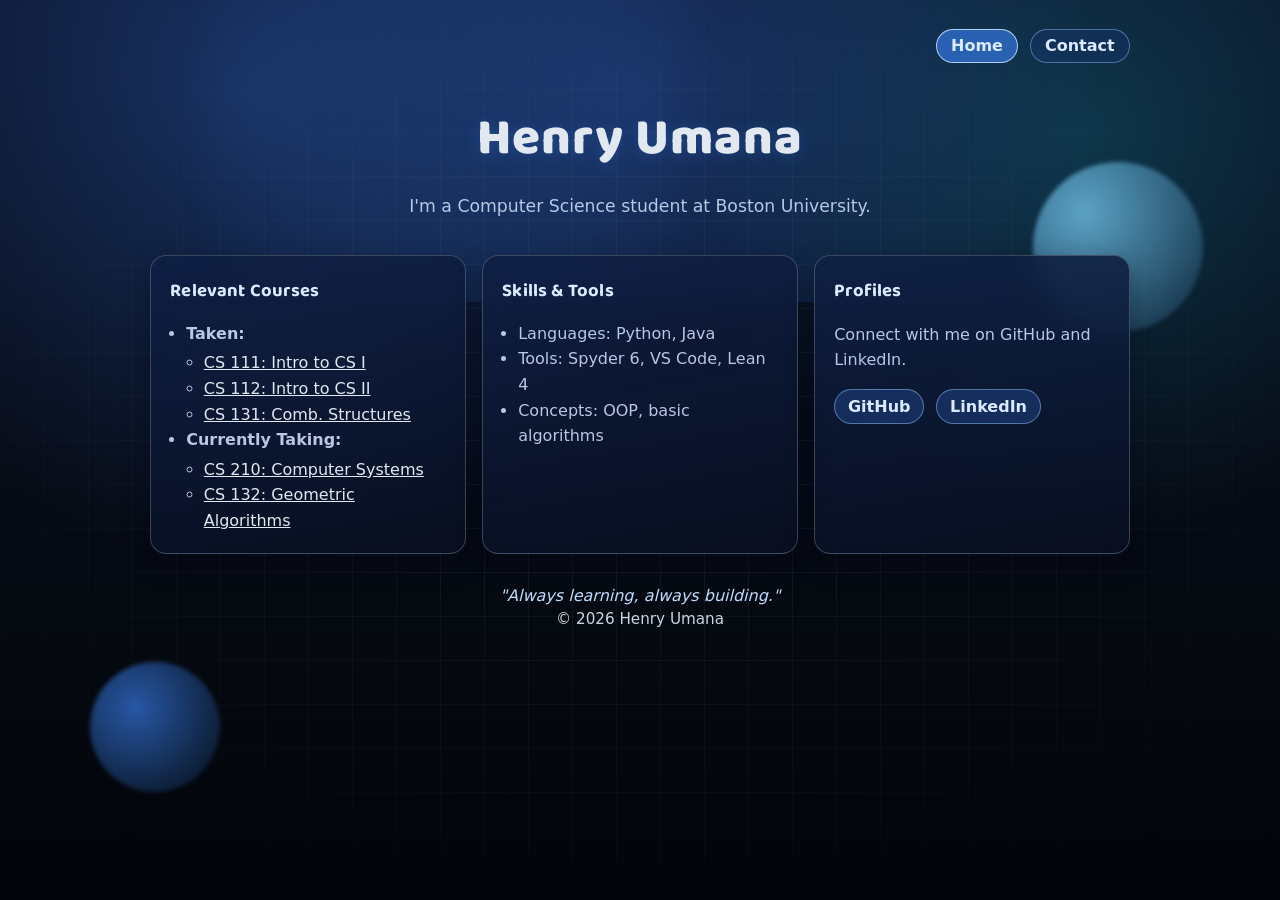
==== index.html @ ffb22b92 "Update current and completed courses" ====
<!DOCTYPE html>
<html lang="en">
  <head>
    <meta charset="UTF-8" />
    <meta name="viewport" content="width=device-width, initial-scale=1.0" />
    <title>Henry Umana</title>
    <meta name="description" content="Henry Umana — personal website and contact page." />
    <meta property="og:type" content="website" />
    <meta property="og:site_name" content="Henry Umana" />
    <meta property="og:title" content="Henry Umana" />
    <meta property="og:description" content="Computer Science student website, courses, skills, and contact information." />
    <meta property="og:url" content="https://henrymumana.github.io/" />
    <meta property="og:image" content="https://henrymumana.github.io/banner-preview.svg" />
    <meta property="og:image:alt" content="Stylized blue banner that reads Henry Umana" />
    <meta name="twitter:card" content="summary_large_image" />
    <meta name="twitter:title" content="Henry Umana" />
    <meta name="twitter:description" content="Computer Science student website, courses, skills, and contact information." />
    <meta name="twitter:image" content="https://henrymumana.github.io/banner-preview.svg" />
    <link rel="canonical" href="https://henrymumana.github.io/" />
    <script>
      if (window.location.pathname.endsWith('/index.html')) {
        const cleanPath = window.location.pathname.replace(/\/index\.html$/, '/');
        window.location.replace(`${window.location.origin}${cleanPath}${window.location.search}${window.location.hash}`);
      }
    </script>
    <link rel="stylesheet" href="styles.css" />
    <link rel="icon" type="image/svg+xml" href="favicon.svg" />
  </head>
  <body>
    <div class="background-glow" aria-hidden="true"></div>
    <div class="grid-overlay" aria-hidden="true"></div>
    <div class="floating-orb orb-one" aria-hidden="true"></div>
    <div class="floating-orb orb-two" aria-hidden="true"></div>

    <main class="container">
      <header class="top-bar top-bar-right">
        <nav aria-label="Primary navigation" class="top-nav">
          <ul class="tabs">
            <li><a class="active" href="https://henrymumana.github.io/">Home</a></li>
            <li><a href="contact.html">Contact</a></li>
          </ul>
        </nav>
      </header>


      <section class="hero" id="home">
        <h1>Henry Umana</h1>
        <p class="intro">
          I'm a Computer Science student at Boston University.
        </p>
      </section>

      <section class="card-grid" aria-label="Highlights">
        <article class="card">
          <h2>Relevant Courses</h2>
          <ul>
            <li>
              <strong>Taken:</strong>
              <ul>
                <li>
                  <a
                    href="https://www.bu.edu/academics/cas/courses/cas-cs-111/"
                    target="_blank"
                    rel="noreferrer"
                  >
                    CS 111: Intro to CS I
                  </a>
                </li>
                <li>
                  <a
                    href="https://www.bu.edu/academics/cas/courses/cas-cs-112/"
                    target="_blank"
                    rel="noreferrer"
                  >
                    CS 112: Intro to CS II
                  </a>
                </li>
                <li>
                  <a
                    href="https://www.bu.edu/academics/cas/courses/cas-cs-131/"
                    target="_blank"
                    rel="noreferrer"
                  >
                    CS 131: Comb. Structures
                  </a>
                </li>
              </ul>
            </li>
            <li>
              <strong>Currently Taking:</strong>
              <ul>
                <li>
                  <a
                    href="https://www.bu.edu/academics/cas/courses/cas-cs-210/"
                    target="_blank"
                    rel="noreferrer"
                  >
                    CS 210: Computer Systems
                  </a>
                </li>
                <li>
                  <a
                    href="https://www.bu.edu/academics/cas/courses/cas-cs-132/"
                    target="_blank"
                    rel="noreferrer"
                  >
                    CS 132: Geometric Algorithms
                  </a>
                </li>
              </ul>
            </li>
          </ul>
        </article>

        <article class="card">
          <h2>Skills &amp; Tools</h2>
          <ul>
            <li>Languages: Python, Java</li>
            <li>Tools: Spyder 6, VS Code, Lean 4</li>
            <li>Concepts: OOP, basic algorithms</li>
          </ul>
        </article>

        <article class="card">
          <h2>Profiles</h2>
          <p>
            Connect with me on GitHub and LinkedIn.
          </p>
          <div class="links">
            <a href="https://github.com/henrymumana" target="_blank" rel="noreferrer">GitHub</a>
            <a href="https://www.linkedin.com/in/henryumana/" target="_blank" rel="noreferrer">LinkedIn</a>
          </div>
        </article>
      </section>

      <footer class="site-footer">
        <p class="tagline">"Always learning, always building."</p>
        <p class="copyright">&copy; 2026 Henry Umana</p>
      </footer>
    </main>
  </body>
</html>
---- styles.css ----
@import url("https://fonts.googleapis.com/css2?family=Baloo+2:wght@600;700;800&display=swap");

:root {
  --bg: #050910;
  --bg-soft: #0f1f3d;
  --card: rgba(9, 16, 35, 0.76);
  --text: #e2e8f0;
  --muted: #b8c7e5;
  --blue: #3b82f6;
  --blue-soft: #7fb2ff;
  --border: rgba(148, 163, 184, 0.35);
}

* {
  box-sizing: border-box;
}

html {
  scroll-behavior: smooth;
  min-height: 100%;
  background:
    radial-gradient(circle at 20% 10%, rgba(59, 130, 246, 0.3), transparent 36%),
    radial-gradient(circle at 85% 15%, rgba(34, 211, 238, 0.2), transparent 30%),
    linear-gradient(180deg, #0a1025 0%, var(--bg) 70%, #02040a 100%);
  background-color: var(--bg);
}

body {
  margin: 0;
  min-height: 100vh;
  font-family: Inter, system-ui, -apple-system, Segoe UI, Roboto, sans-serif;
  color: var(--text);
  background:
    radial-gradient(circle at 20% 10%, rgba(59, 130, 246, 0.3), transparent 36%),
    radial-gradient(circle at 85% 15%, rgba(34, 211, 238, 0.2), transparent 30%),
    linear-gradient(180deg, #0a1025 0%, var(--bg) 70%, #02040a 100%);
  background-color: var(--bg);
  position: relative;
  overflow-x: hidden;
}

.background-glow {
  position: fixed;
  inset: -12% 0 auto;
  height: 410px;
  background: radial-gradient(circle, rgba(59, 130, 246, 0.32) 0%, rgba(59, 130, 246, 0) 70%);
  pointer-events: none;
}

.grid-overlay {
  position: fixed;
  inset: 0;
  background-image:
    linear-gradient(rgba(148, 163, 184, 0.08) 1px, transparent 1px),
    linear-gradient(90deg, rgba(148, 163, 184, 0.08) 1px, transparent 1px);
  background-size: 44px 44px;
  mask-image: radial-gradient(ellipse at center, black 30%, transparent 85%);
  pointer-events: none;
}

.floating-orb {
  position: fixed;
  border-radius: 50%;
  filter: blur(2px);
  pointer-events: none;
  animation: drift 12s ease-in-out infinite;
}

.orb-one {
  width: 170px;
  height: 170px;
  right: 6vw;
  top: 18vh;
  background: radial-gradient(circle at 30% 30%, rgba(125, 211, 252, 0.7), rgba(37, 99, 235, 0.05));
}

.orb-two {
  width: 130px;
  height: 130px;
  left: 7vw;
  bottom: 12vh;
  animation-delay: -4s;
  background: radial-gradient(circle at 35% 35%, rgba(59, 130, 246, 0.65), rgba(14, 116, 144, 0.05));
}

@keyframes drift {
  0%,
  100% {
    transform: translateY(0px) translateX(0px);
  }

  50% {
    transform: translateY(-14px) translateX(8px);
  }
}

.container {
  width: min(980px, 92vw);
  margin: 0 auto;
  padding: 1.8rem 0 3rem;
  position: relative;
  z-index: 1;
}

.top-bar {
  display: flex;
  align-items: center;
  margin-bottom: 2.2rem;
}

.top-bar-right {
  justify-content: flex-end;
}

.top-nav {
  display: flex;
  justify-content: flex-end;
  width: 100%;
}

.tabs {
  list-style: none;
  display: flex;
  gap: 0.7rem;
  margin: 0;
  padding: 0;
}

.tabs a {
  display: inline-block;
  text-decoration: none;
  color: #dbeafe;
  border: 1px solid rgba(147, 197, 253, 0.45);
  border-radius: 999px;
  padding: 0.4rem 0.9rem;
  font-weight: 600;
  background: rgba(30, 58, 138, 0.25);
  transition: background 0.2s ease, transform 0.2s ease;
}

.tabs a:hover {
  background: rgba(59, 130, 246, 0.42);
  transform: translateY(-1px);
}

.tabs a.active {
  background: rgba(59, 130, 246, 0.6);
  border-color: rgba(191, 219, 254, 0.9);
}



.hero {
  text-align: center;
  margin-bottom: 2.2rem;
}

.compact-hero {
  margin-bottom: 1.2rem;
}

.kicker {
  color: var(--blue-soft);
  font-weight: 600;
  letter-spacing: 0.03em;
}

h1 {
  margin: 0.5rem auto 0.8rem;
  font-size: clamp(2rem, 5vw, 3.2rem);
  max-width: 840px;
  font-family: "Baloo 2", "Trebuchet MS", "Segoe UI", sans-serif;
  font-weight: 800;
  letter-spacing: 0.02em;
  text-shadow: 0 2px 16px rgba(59, 130, 246, 0.25);
}

h2 {
  font-family: "Baloo 2", "Trebuchet MS", "Segoe UI", sans-serif;
  font-weight: 700;
  letter-spacing: 0.01em;
}

.intro {
  margin: 0 auto;
  max-width: 730px;
  line-height: 1.6;
  color: var(--muted);
  font-size: 1.08rem;
}

.card-grid {
  display: grid;
  gap: 1rem;
  grid-template-columns: repeat(auto-fit, minmax(240px, 1fr));
  margin-bottom: 1.2rem;
}

.card {
  background: linear-gradient(170deg, rgba(15, 31, 68, 0.9), var(--card));
  border: 1px solid var(--border);
  border-radius: 16px;
  padding: 1.2rem;
  backdrop-filter: blur(10px);
  box-shadow: 0 10px 25px rgba(2, 6, 23, 0.35);
}

.card h2 {
  margin-top: 0;
  color: #dbeafe;
  font-size: 1.15rem;
}

.card ul {
  padding-left: 1rem;
  margin: 0;
  color: var(--muted);
  line-height: 1.6;
}

.card ul ul {
  margin-top: 0.25rem;
  padding-left: 1.1rem;
}

.card a {
  color: #e2e8f0;
}

.card a:hover {
  color: #93c5fd;
}

.card p {
  color: var(--muted);
  line-height: 1.6;
}

.links {
  display: flex;
  gap: 0.75rem;
  flex-wrap: wrap;
}

.links a {
  display: inline-block;
  color: #dbeafe;
  background: rgba(59, 130, 246, 0.22);
  border: 1px solid rgba(147, 197, 253, 0.5);
  border-radius: 999px;
  padding: 0.45rem 0.8rem;
  text-decoration: none;
  font-weight: 600;
}

.links a:hover {
  background: rgba(59, 130, 246, 0.35);
}

.contact {
  margin-top: 1.4rem;
}

.contact-form {
  display: grid;
  gap: 0.7rem;
}

.contact-form label {
  font-weight: 600;
  color: #dbeafe;
}

.contact-form input,
.contact-form textarea {
  width: 100%;
  padding: 0.65rem 0.8rem;
  border-radius: 10px;
  border: 1px solid rgba(148, 163, 184, 0.5);
  background: rgba(15, 23, 42, 0.7);
  color: var(--text);
  font: inherit;
}

.contact-form input:focus,
.contact-form textarea:focus {
  outline: 2px solid rgba(96, 165, 250, 0.6);
  outline-offset: 1px;
}

.contact-form button {
  margin-top: 0.4rem;
  justify-self: start;
  border: 1px solid rgba(147, 197, 253, 0.55);
  color: #e0f2fe;
  background: linear-gradient(135deg, rgba(37, 99, 235, 0.9), rgba(29, 78, 216, 0.75));
  font: inherit;
  font-weight: 700;
  border-radius: 999px;
  padding: 0.55rem 1.1rem;
  cursor: pointer;
}

.contact-form button:hover {
  filter: brightness(1.08);
}

.form-note {
  margin-bottom: 0;
  font-size: 0.9rem;
}

code {
  background: rgba(148, 163, 184, 0.17);
  border-radius: 5px;
  padding: 0.1rem 0.3rem;
}

.site-footer {
  text-align: center;
  margin-top: 2rem;
  color: #bfdbfe;
}

.site-footer .tagline {
  font-style: italic;
  margin-bottom: 0.35rem;
}

.site-footer .copyright {
  margin: 0;
  font-style: normal;
  color: #cbd5e1;
  font-size: 0.95rem;
}

@media (max-width: 680px) {
  .top-bar-right {
    justify-content: center;
  }

  .tabs {
    width: 100%;
    justify-content: center;
  }
}
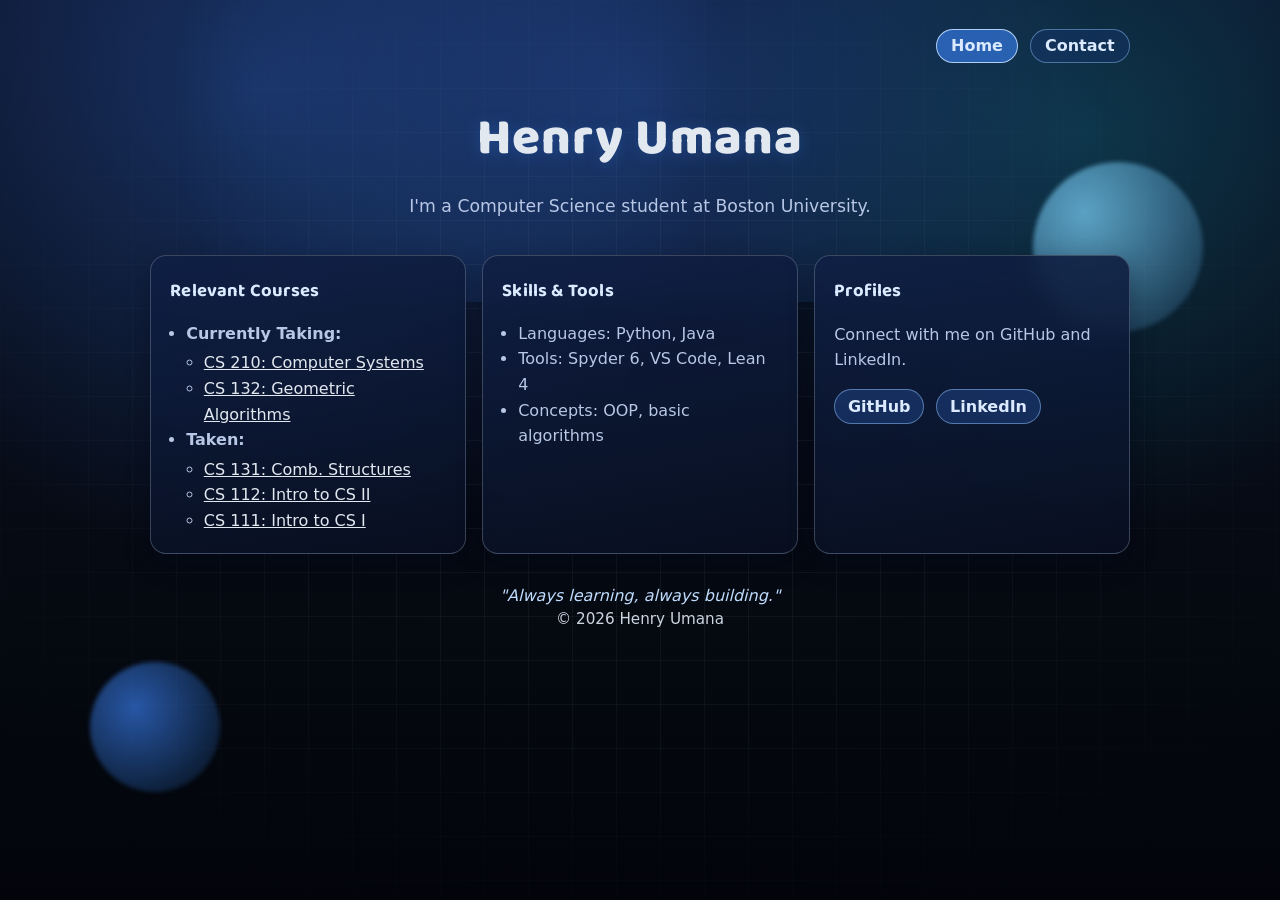
==== commit c820805b: "Update course status ordering" ====
--- a/index.html
+++ b/index.html
@@ -55,38 +55,6 @@
           <h2>Relevant Courses</h2>
           <ul>
             <li>
-              <strong>Taken:</strong>
-              <ul>
-                <li>
-                  <a
-                    href="https://www.bu.edu/academics/cas/courses/cas-cs-111/"
-                    target="_blank"
-                    rel="noreferrer"
-                  >
-                    CS 111: Intro to CS I
-                  </a>
-                </li>
-                <li>
-                  <a
-                    href="https://www.bu.edu/academics/cas/courses/cas-cs-112/"
-                    target="_blank"
-                    rel="noreferrer"
-                  >
-                    CS 112: Intro to CS II
-                  </a>
-                </li>
-                <li>
-                  <a
-                    href="https://www.bu.edu/academics/cas/courses/cas-cs-131/"
-                    target="_blank"
-                    rel="noreferrer"
-                  >
-                    CS 131: Comb. Structures
-                  </a>
-                </li>
-              </ul>
-            </li>
-            <li>
               <strong>Currently Taking:</strong>
               <ul>
                 <li>
@@ -105,6 +73,38 @@
                     rel="noreferrer"
                   >
                     CS 132: Geometric Algorithms
+                  </a>
+                </li>
+              </ul>
+            </li>
+            <li>
+              <strong>Taken:</strong>
+              <ul>
+                <li>
+                  <a
+                    href="https://www.bu.edu/academics/cas/courses/cas-cs-131/"
+                    target="_blank"
+                    rel="noreferrer"
+                  >
+                    CS 131: Comb. Structures
+                  </a>
+                </li>
+                <li>
+                  <a
+                    href="https://www.bu.edu/academics/cas/courses/cas-cs-112/"
+                    target="_blank"
+                    rel="noreferrer"
+                  >
+                    CS 112: Intro to CS II
+                  </a>
+                </li>
+                <li>
+                  <a
+                    href="https://www.bu.edu/academics/cas/courses/cas-cs-111/"
+                    target="_blank"
+                    rel="noreferrer"
+                  >
+                    CS 111: Intro to CS I
                   </a>
                 </li>
               </ul>
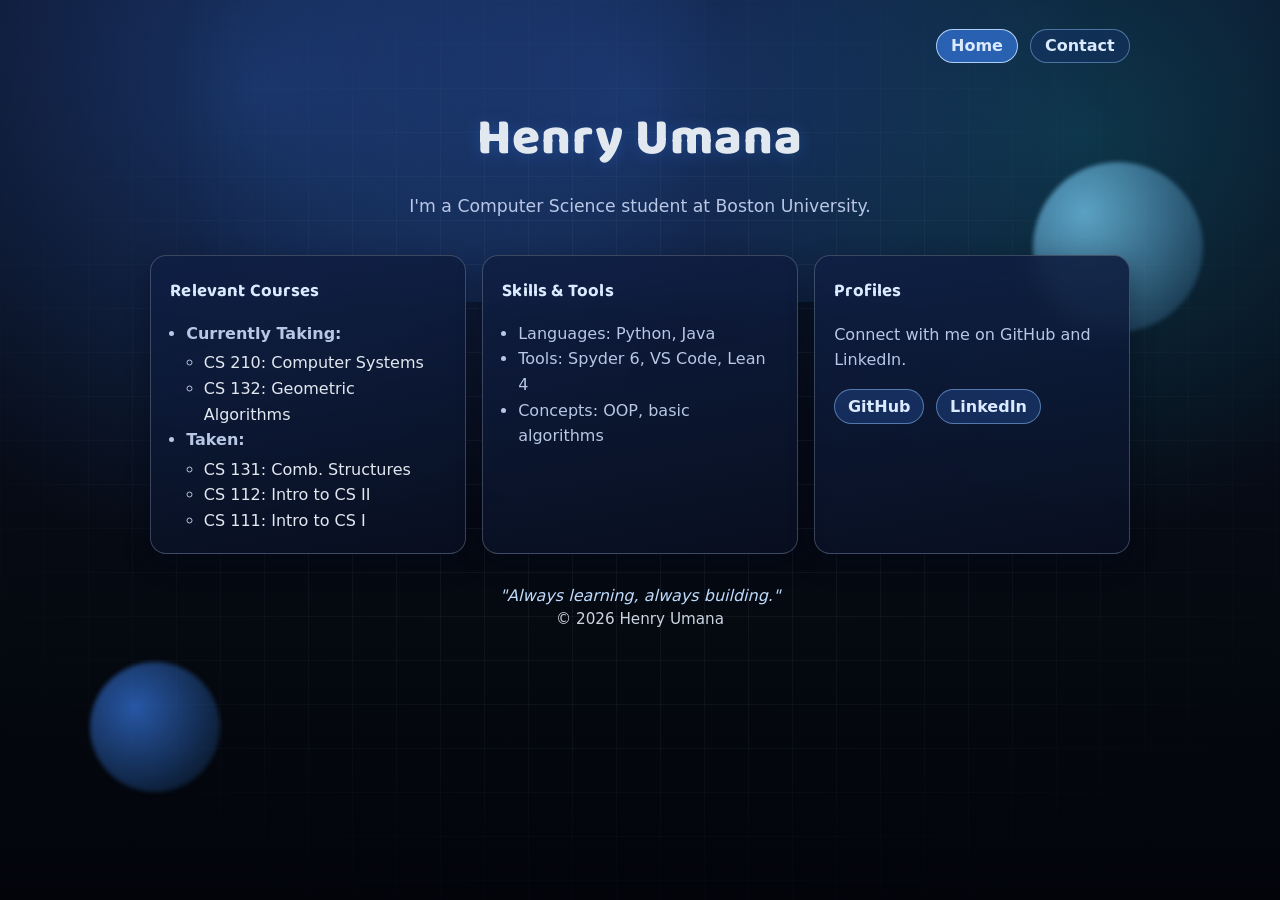
==== commit 41cf649d: "Remove underlines from course links" ====
--- a/index.html
+++ b/index.html
@@ -51,7 +51,7 @@
       </section>
 
       <section class="card-grid" aria-label="Highlights">
-        <article class="card">
+        <article class="card courses">
           <h2>Relevant Courses</h2>
           <ul>
             <li>
--- a/styles.css
+++ b/styles.css
@@ -231,6 +231,10 @@
   color: #93c5fd;
 }
 
+.courses a {
+  text-decoration: none;
+}
+
 .card p {
   color: var(--muted);
   line-height: 1.6;
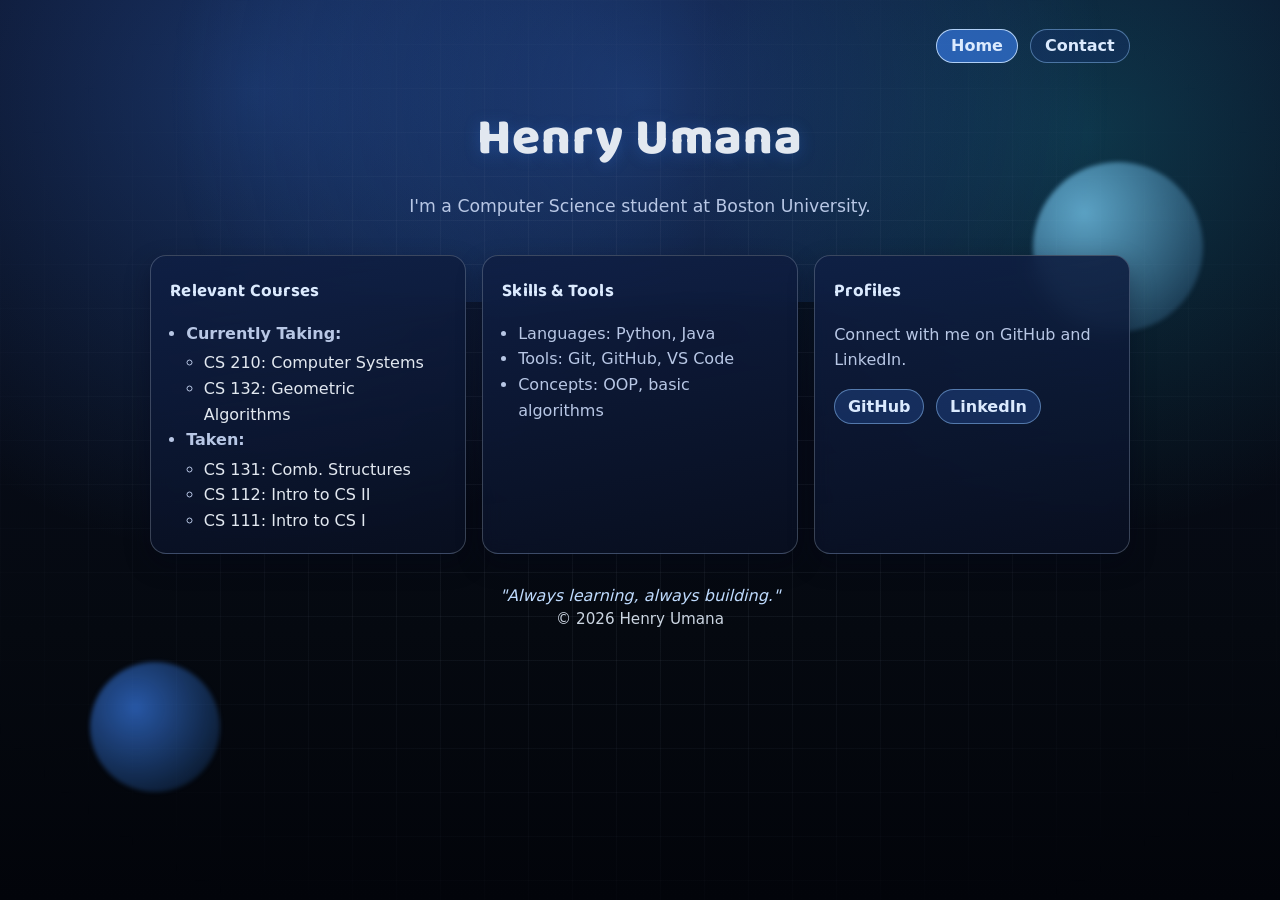
==== commit da33421c: "Update homepage tools list" ====
--- a/index.html
+++ b/index.html
@@ -116,7 +116,7 @@
           <h2>Skills &amp; Tools</h2>
           <ul>
             <li>Languages: Python, Java</li>
-            <li>Tools: Spyder 6, VS Code, Lean 4</li>
+            <li>Tools: Git, GitHub, VS Code</li>
             <li>Concepts: OOP, basic algorithms</li>
           </ul>
         </article>
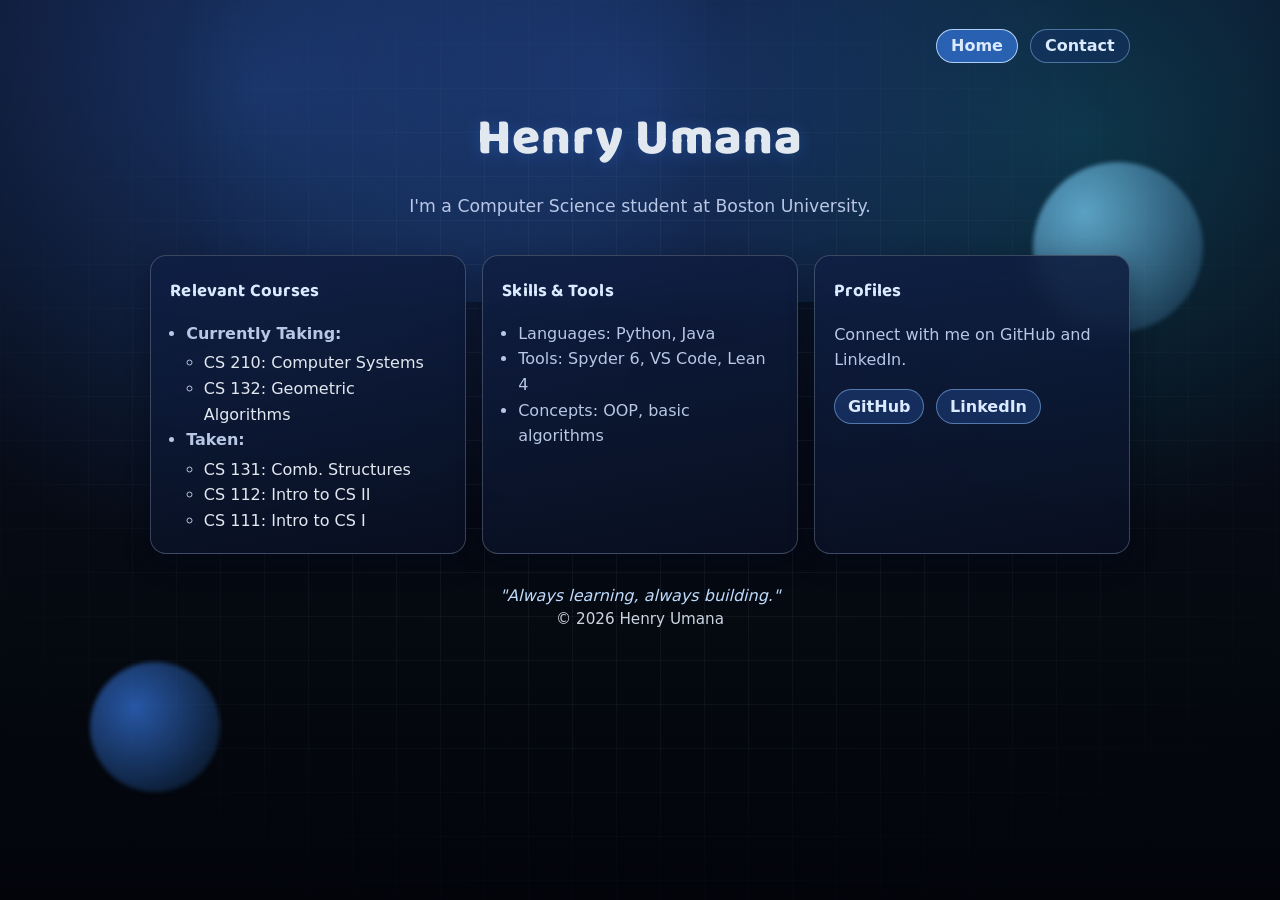
==== commit 8b3eae67: "Refresh the homepage stylesheet URL" ====
--- a/index.html
+++ b/index.html
@@ -23,7 +23,7 @@
         window.location.replace(`${window.location.origin}${cleanPath}${window.location.search}${window.location.hash}`);
       }
     </script>
-    <link rel="stylesheet" href="styles.css" />
+    <link rel="stylesheet" href="styles.css?v=2" />
     <link rel="icon" type="image/svg+xml" href="favicon.svg" />
   </head>
   <body>
@@ -116,7 +116,7 @@
           <h2>Skills &amp; Tools</h2>
           <ul>
             <li>Languages: Python, Java</li>
-            <li>Tools: Git, GitHub, VS Code</li>
+            <li>Tools: Spyder 6, VS Code, Lean 4</li>
             <li>Concepts: OOP, basic algorithms</li>
           </ul>
         </article>
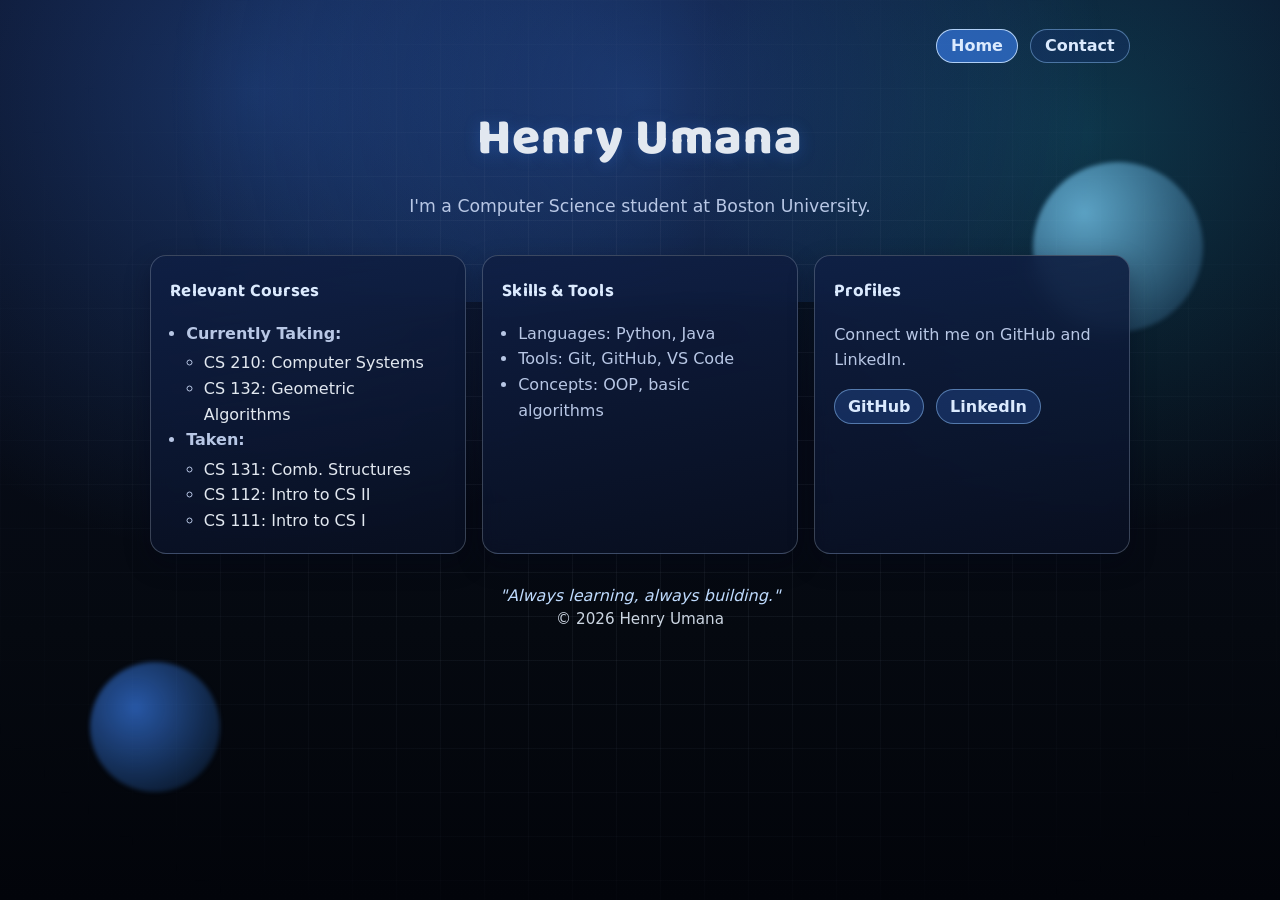
==== commit fa0e986f: "Merge pull request #32 from henrymumana/refresh-course-link-styles Refresh the homepage stylesheet U" ====
--- a/index.html
+++ b/index.html
@@ -116,7 +116,7 @@
           <h2>Skills &amp; Tools</h2>
           <ul>
             <li>Languages: Python, Java</li>
-            <li>Tools: Spyder 6, VS Code, Lean 4</li>
+            <li>Tools: Git, GitHub, VS Code</li>
             <li>Concepts: OOP, basic algorithms</li>
           </ul>
         </article>
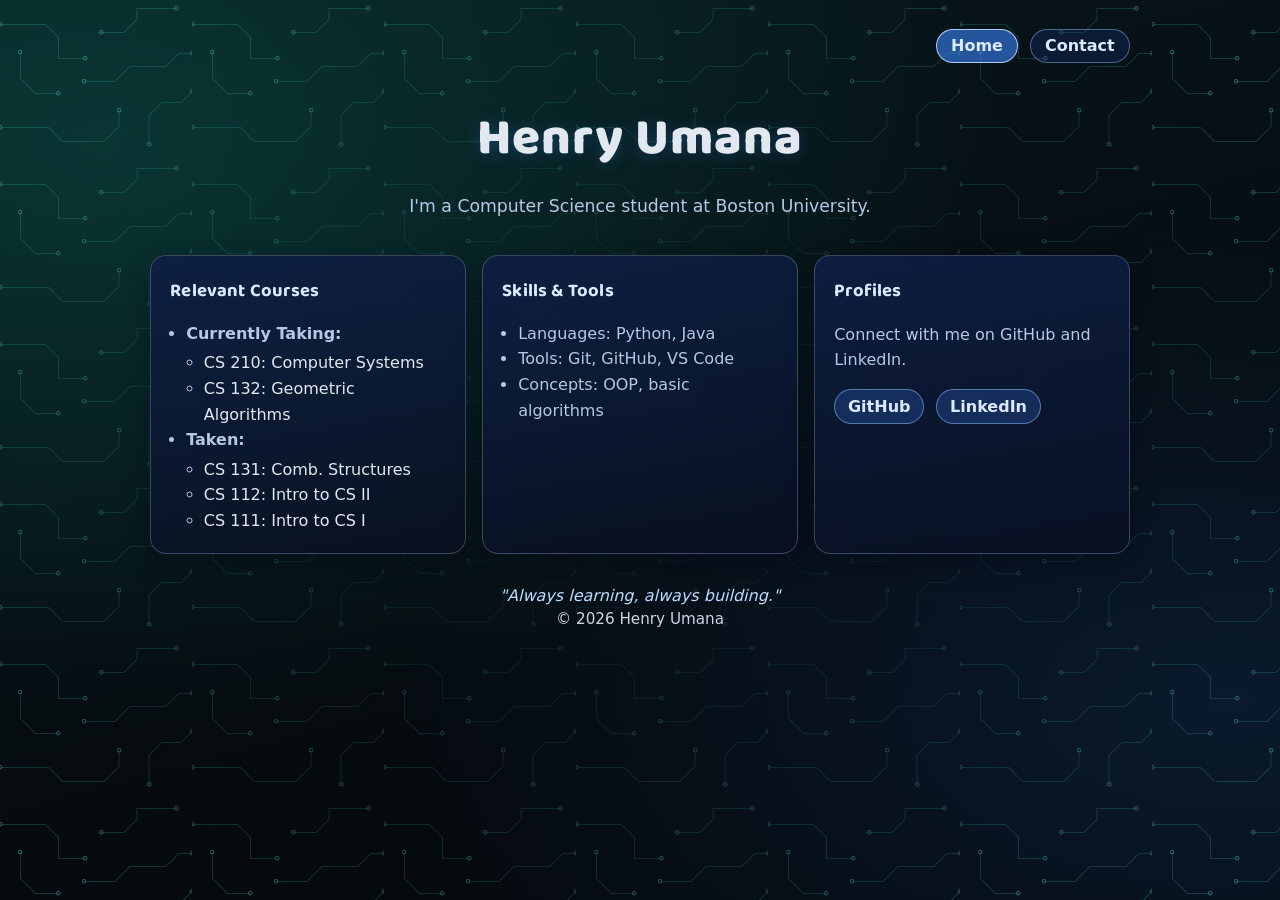
==== commit 3c4e854e: "Add a circuit-board background" ====
--- a/index.html
+++ b/index.html
@@ -23,14 +23,11 @@
         window.location.replace(`${window.location.origin}${cleanPath}${window.location.search}${window.location.hash}`);
       }
     </script>
-    <link rel="stylesheet" href="styles.css?v=2" />
+    <link rel="stylesheet" href="styles.css?v=3" />
     <link rel="icon" type="image/svg+xml" href="favicon.svg" />
   </head>
   <body>
-    <div class="background-glow" aria-hidden="true"></div>
-    <div class="grid-overlay" aria-hidden="true"></div>
-    <div class="floating-orb orb-one" aria-hidden="true"></div>
-    <div class="floating-orb orb-two" aria-hidden="true"></div>
+    <div class="circuit-pattern" aria-hidden="true"></div>
 
     <main class="container">
       <header class="top-bar top-bar-right">
--- a/styles.css
+++ b/styles.css
@@ -1,8 +1,7 @@
 @import url("https://fonts.googleapis.com/css2?family=Baloo+2:wght@600;700;800&display=swap");
 
 :root {
-  --bg: #050910;
-  --bg-soft: #0f1f3d;
+  --bg: #050a0e;
   --card: rgba(9, 16, 35, 0.76);
   --text: #e2e8f0;
   --muted: #b8c7e5;
@@ -18,10 +17,6 @@
 html {
   scroll-behavior: smooth;
   min-height: 100%;
-  background:
-    radial-gradient(circle at 20% 10%, rgba(59, 130, 246, 0.3), transparent 36%),
-    radial-gradient(circle at 85% 15%, rgba(34, 211, 238, 0.2), transparent 30%),
-    linear-gradient(180deg, #0a1025 0%, var(--bg) 70%, #02040a 100%);
   background-color: var(--bg);
 }
 
@@ -31,67 +26,20 @@
   font-family: Inter, system-ui, -apple-system, Segoe UI, Roboto, sans-serif;
   color: var(--text);
   background:
-    radial-gradient(circle at 20% 10%, rgba(59, 130, 246, 0.3), transparent 36%),
-    radial-gradient(circle at 85% 15%, rgba(34, 211, 238, 0.2), transparent 30%),
-    linear-gradient(180deg, #0a1025 0%, var(--bg) 70%, #02040a 100%);
-  background-color: var(--bg);
+    radial-gradient(ellipse at 8% 16%, rgba(13, 112, 99, 0.36), transparent 54%),
+    radial-gradient(ellipse at 96% 78%, rgba(20, 59, 109, 0.32), transparent 48%),
+    linear-gradient(165deg, #08171c, var(--bg) 72%);
   position: relative;
   overflow-x: hidden;
 }
 
-.background-glow {
-  position: fixed;
-  inset: -12% 0 auto;
-  height: 410px;
-  background: radial-gradient(circle, rgba(59, 130, 246, 0.32) 0%, rgba(59, 130, 246, 0) 70%);
-  pointer-events: none;
-}
-
-.grid-overlay {
+.circuit-pattern {
   position: fixed;
   inset: 0;
-  background-image:
-    linear-gradient(rgba(148, 163, 184, 0.08) 1px, transparent 1px),
-    linear-gradient(90deg, rgba(148, 163, 184, 0.08) 1px, transparent 1px);
-  background-size: 44px 44px;
-  mask-image: radial-gradient(ellipse at center, black 30%, transparent 85%);
   pointer-events: none;
-}
-
-.floating-orb {
-  position: fixed;
-  border-radius: 50%;
-  filter: blur(2px);
-  pointer-events: none;
-  animation: drift 12s ease-in-out infinite;
-}
-
-.orb-one {
-  width: 170px;
-  height: 170px;
-  right: 6vw;
-  top: 18vh;
-  background: radial-gradient(circle at 30% 30%, rgba(125, 211, 252, 0.7), rgba(37, 99, 235, 0.05));
-}
-
-.orb-two {
-  width: 130px;
-  height: 130px;
-  left: 7vw;
-  bottom: 12vh;
-  animation-delay: -4s;
-  background: radial-gradient(circle at 35% 35%, rgba(59, 130, 246, 0.65), rgba(14, 116, 144, 0.05));
-}
-
-@keyframes drift {
-  0%,
-  100% {
-    transform: translateY(0px) translateX(0px);
-  }
-
-  50% {
-    transform: translateY(-14px) translateX(8px);
-  }
+  background: url("circuit-pattern.png") repeat;
+  background-size: 192px 160px;
+  mask-image: radial-gradient(ellipse at center, rgba(0, 0, 0, 0.22) 20%, #000 88%);
 }
 
 .container {
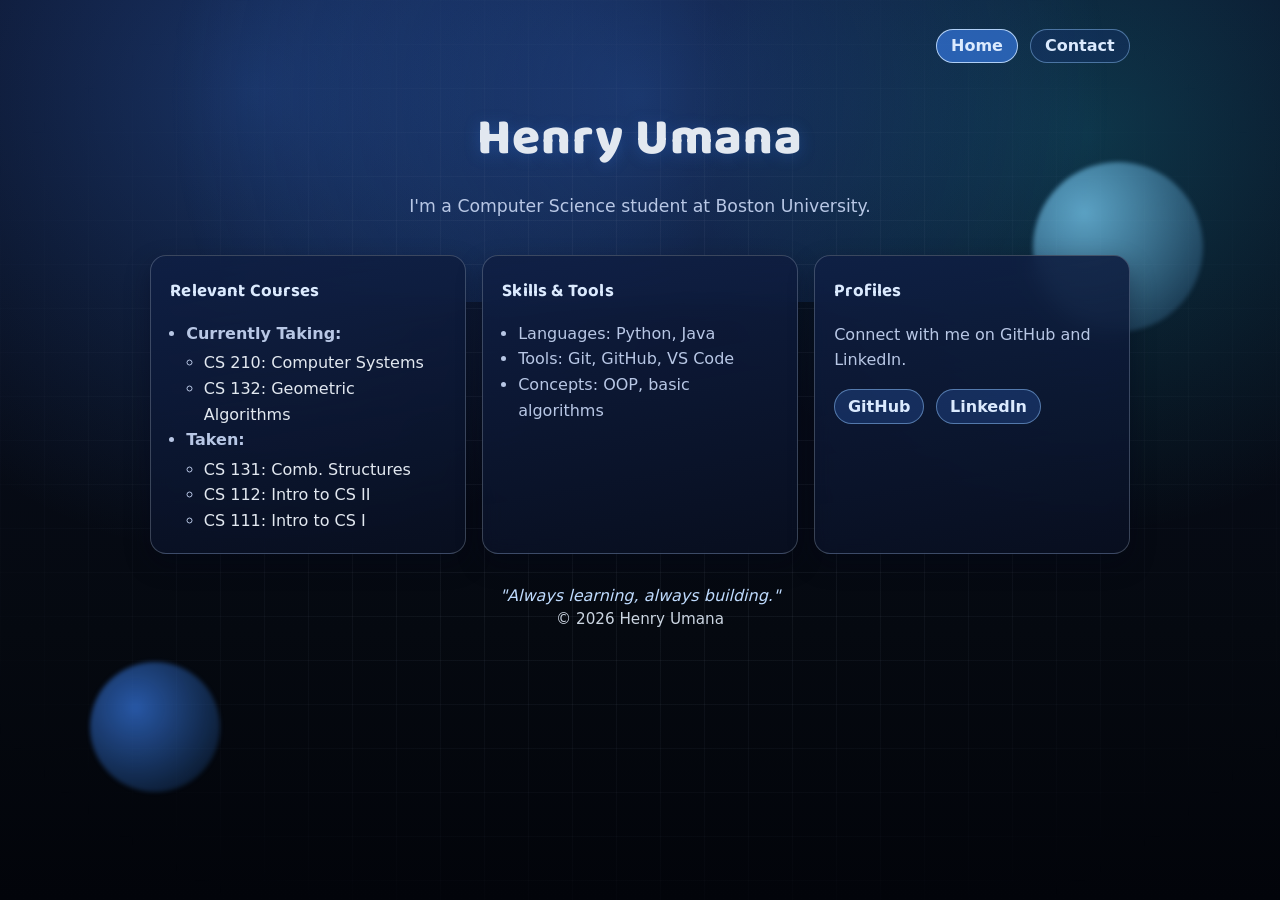
==== commit 71c5c745: "Restore the previous blue background" ====
--- a/index.html
+++ b/index.html
@@ -23,11 +23,14 @@
         window.location.replace(`${window.location.origin}${cleanPath}${window.location.search}${window.location.hash}`);
       }
     </script>
-    <link rel="stylesheet" href="styles.css?v=3" />
+    <link rel="stylesheet" href="styles.css?v=4" />
     <link rel="icon" type="image/svg+xml" href="favicon.svg" />
   </head>
   <body>
-    <div class="circuit-pattern" aria-hidden="true"></div>
+    <div class="background-glow" aria-hidden="true"></div>
+    <div class="grid-overlay" aria-hidden="true"></div>
+    <div class="floating-orb orb-one" aria-hidden="true"></div>
+    <div class="floating-orb orb-two" aria-hidden="true"></div>
 
     <main class="container">
       <header class="top-bar top-bar-right">
--- a/styles.css
+++ b/styles.css
@@ -1,7 +1,8 @@
 @import url("https://fonts.googleapis.com/css2?family=Baloo+2:wght@600;700;800&display=swap");
 
 :root {
-  --bg: #050a0e;
+  --bg: #050910;
+  --bg-soft: #0f1f3d;
   --card: rgba(9, 16, 35, 0.76);
   --text: #e2e8f0;
   --muted: #b8c7e5;
@@ -17,6 +18,10 @@
 html {
   scroll-behavior: smooth;
   min-height: 100%;
+  background:
+    radial-gradient(circle at 20% 10%, rgba(59, 130, 246, 0.3), transparent 36%),
+    radial-gradient(circle at 85% 15%, rgba(34, 211, 238, 0.2), transparent 30%),
+    linear-gradient(180deg, #0a1025 0%, var(--bg) 70%, #02040a 100%);
   background-color: var(--bg);
 }
 
@@ -26,20 +31,67 @@
   font-family: Inter, system-ui, -apple-system, Segoe UI, Roboto, sans-serif;
   color: var(--text);
   background:
-    radial-gradient(ellipse at 8% 16%, rgba(13, 112, 99, 0.36), transparent 54%),
-    radial-gradient(ellipse at 96% 78%, rgba(20, 59, 109, 0.32), transparent 48%),
-    linear-gradient(165deg, #08171c, var(--bg) 72%);
+    radial-gradient(circle at 20% 10%, rgba(59, 130, 246, 0.3), transparent 36%),
+    radial-gradient(circle at 85% 15%, rgba(34, 211, 238, 0.2), transparent 30%),
+    linear-gradient(180deg, #0a1025 0%, var(--bg) 70%, #02040a 100%);
+  background-color: var(--bg);
   position: relative;
   overflow-x: hidden;
 }
 
-.circuit-pattern {
+.background-glow {
+  position: fixed;
+  inset: -12% 0 auto;
+  height: 410px;
+  background: radial-gradient(circle, rgba(59, 130, 246, 0.32) 0%, rgba(59, 130, 246, 0) 70%);
+  pointer-events: none;
+}
+
+.grid-overlay {
   position: fixed;
   inset: 0;
+  background-image:
+    linear-gradient(rgba(148, 163, 184, 0.08) 1px, transparent 1px),
+    linear-gradient(90deg, rgba(148, 163, 184, 0.08) 1px, transparent 1px);
+  background-size: 44px 44px;
+  mask-image: radial-gradient(ellipse at center, black 30%, transparent 85%);
   pointer-events: none;
-  background: url("circuit-pattern.png") repeat;
-  background-size: 192px 160px;
-  mask-image: radial-gradient(ellipse at center, rgba(0, 0, 0, 0.22) 20%, #000 88%);
+}
+
+.floating-orb {
+  position: fixed;
+  border-radius: 50%;
+  filter: blur(2px);
+  pointer-events: none;
+  animation: drift 12s ease-in-out infinite;
+}
+
+.orb-one {
+  width: 170px;
+  height: 170px;
+  right: 6vw;
+  top: 18vh;
+  background: radial-gradient(circle at 30% 30%, rgba(125, 211, 252, 0.7), rgba(37, 99, 235, 0.05));
+}
+
+.orb-two {
+  width: 130px;
+  height: 130px;
+  left: 7vw;
+  bottom: 12vh;
+  animation-delay: -4s;
+  background: radial-gradient(circle at 35% 35%, rgba(59, 130, 246, 0.65), rgba(14, 116, 144, 0.05));
+}
+
+@keyframes drift {
+  0%,
+  100% {
+    transform: translateY(0px) translateX(0px);
+  }
+
+  50% {
+    transform: translateY(-14px) translateX(8px);
+  }
 }
 
 .container {
